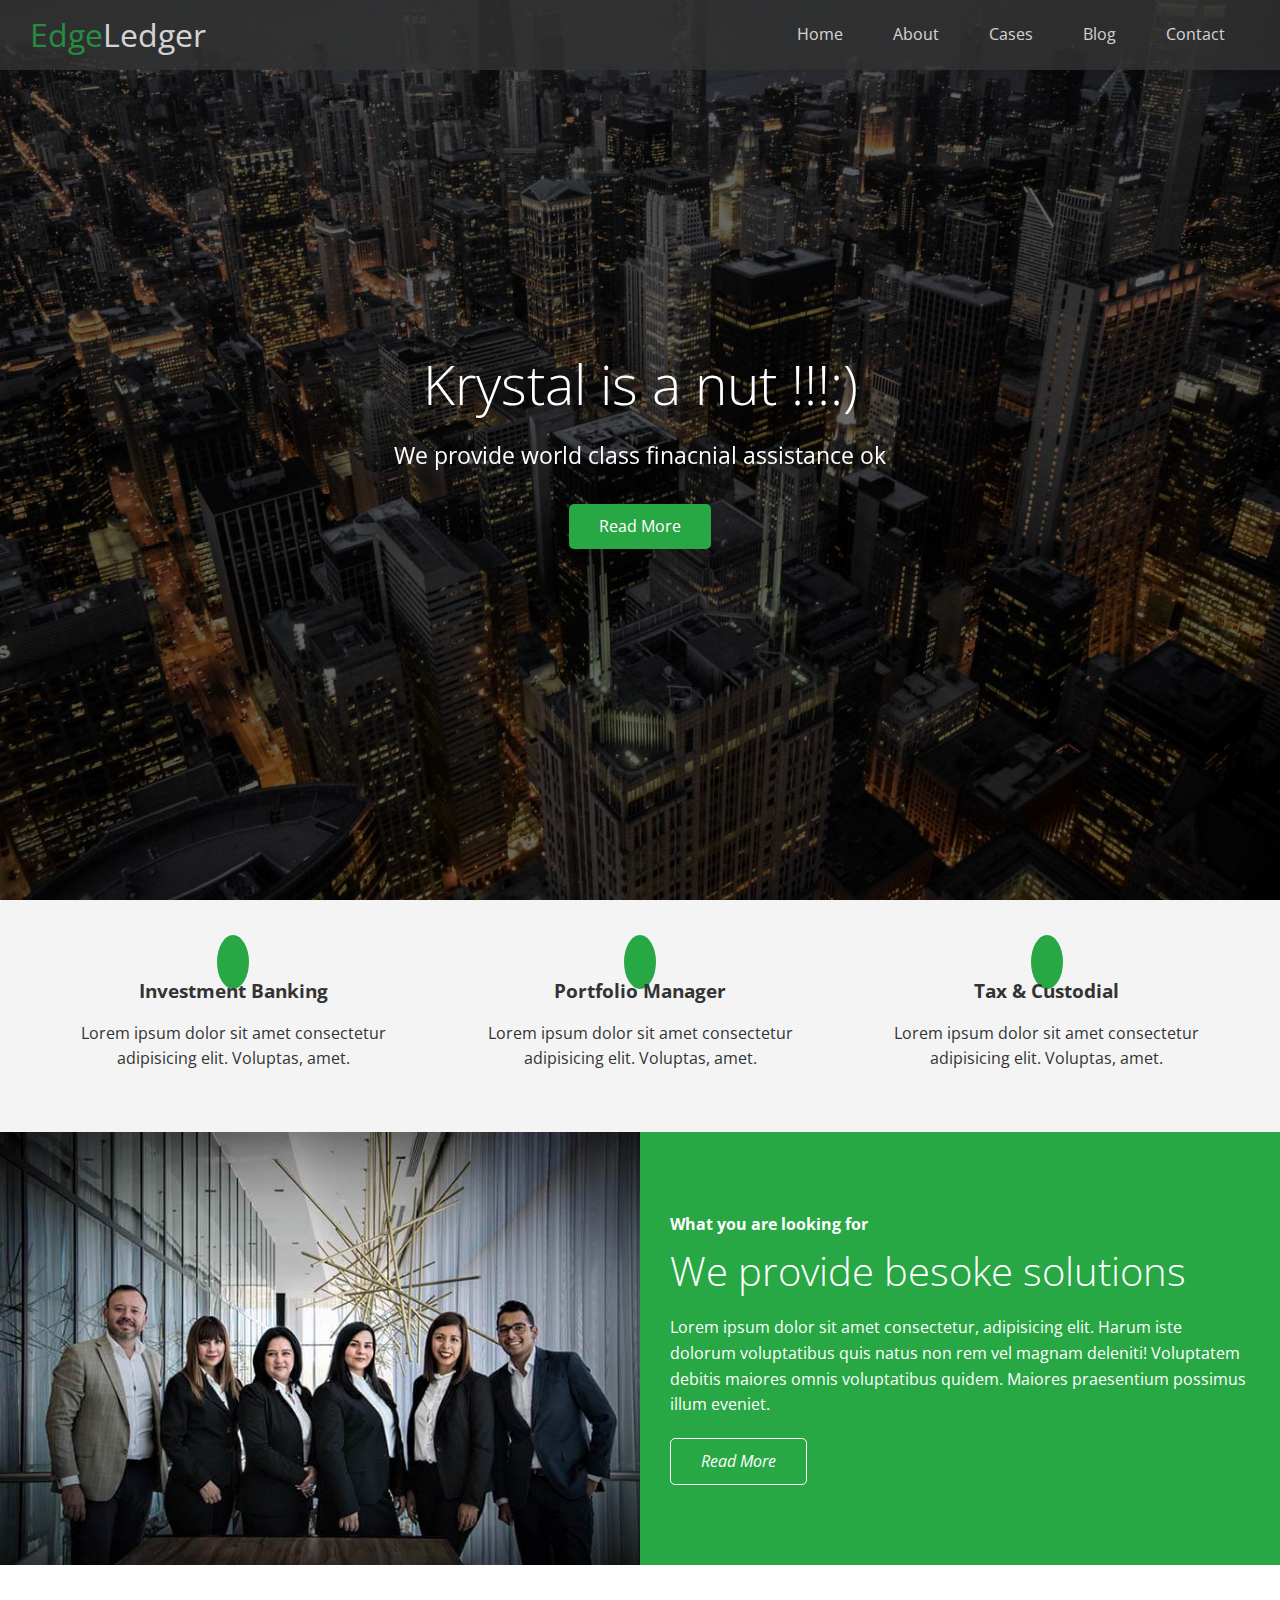
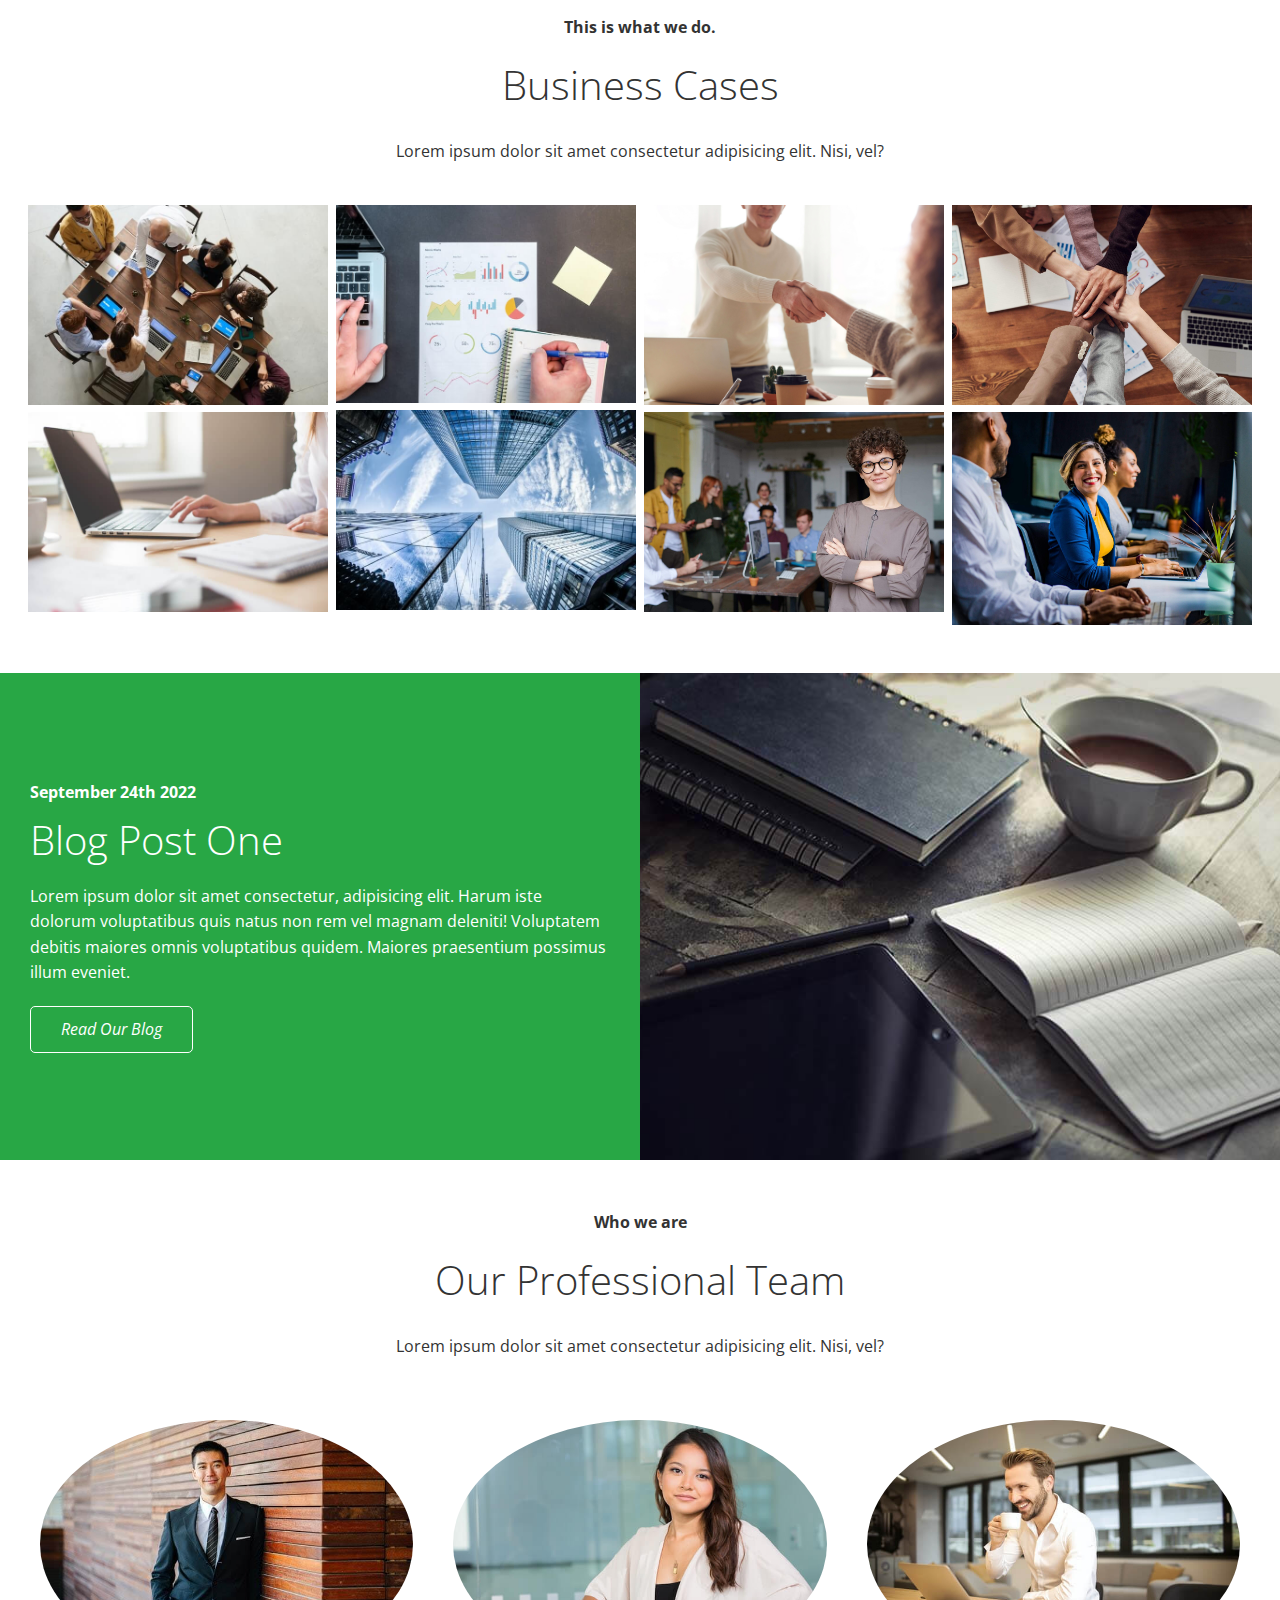
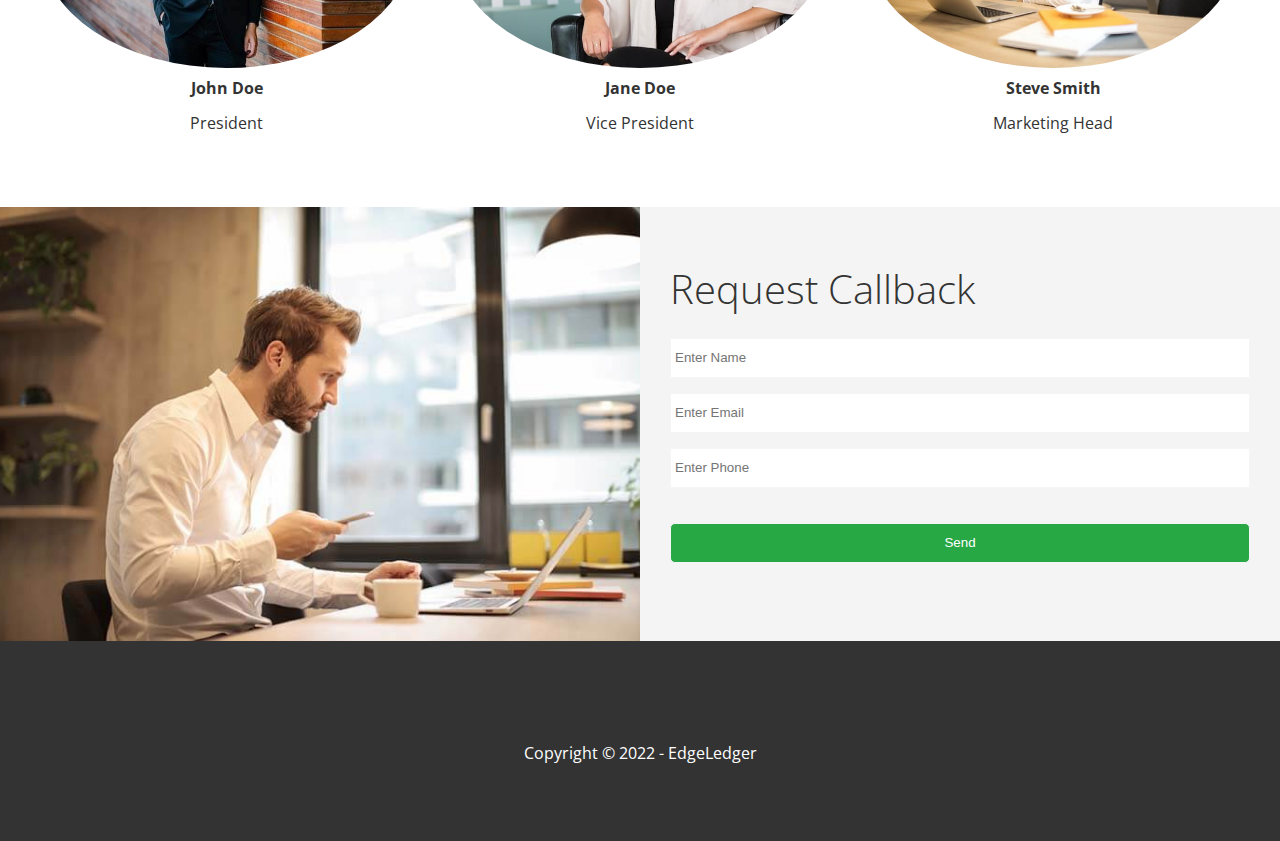
==== index.html @ adc70783 "First commit" ====
<!DOCTYPE html>
<html lang="en">

<head>
  <meta charset="UTF-8">
  <meta http-equiv="X-UA-Compatible" content="IE=edge">
  <meta name="viewport" content="width=device-width, initial-scale=1.0">
  <link rel="stylesheet" href="https://cdnjs.cloudflare.com/ajax/libs/font-awesome/6.2.0/css/all.min.css"
    integrity="sha512-xh6O/CkQoPOWDdYTDqeRdPCVd1SpvCA9XXcUnZS2FmJNp1coAFzvtCN9BmamE+4aHK8yyUHUSCcJHgXloTyT2A=="
    crossorigin="anonymous" referrerpolicy="no-referrer" />
  <link rel="stylesheet" href="css/utilites.css">
  <link rel="stylesheet" href="css/stlye.css">
  <title>Welcome To EdgeLedger</title>
</head>

<body id="home">
  <header class="hero">
    <div id="navbar" class="navbar">
      <h1 class="logo">
        <span class="text-primary"><i class="fas fa-book-open"></i> Edge</span>Ledger
      </h1>
      <nav>
        <ul>
          <li><a href="#home">Home</a></li>
          <li><a href="#about">About</a></li>
          <li><a href="#cases">Cases</a></li>
          <li><a href="#blog">Blog</a></li>
          <li><a href="#contact">Contact</a></li>
        </ul>
      </nav>
    </div>

    <div class="content">
      <h1>Krystal is  a nut !!!:)</h1>
      <p>We provide world class finacnial assistance ok</p>
      <a href="about" class="btn"><i class="fas fa-chevron-right"></i>Read More</a>
    </div>
  </header>

  <!--About:Icons-->
  <main>
    <section id="about" class="icons bg-light">
      <div class="flex-items">
        <div>
          <i class="fas fa-university fa-2x"></i>
          <div>
            <h3>Investment Banking</h3>
            <p>
              Lorem ipsum dolor sit amet consectetur adipisicing elit. Voluptas, amet.
            </p>
          </div>
        </div>

        <div>
          <i class="fas fa-book-reader fa-2x"></i>
          <div>
          <h3>Portfolio Manager</h3>
          <p>
            Lorem ipsum dolor sit amet consectetur adipisicing elit. Voluptas, amet.
          </p>
        </div>
      </div>

      <div>
        <i class="fas fa-pencil-alt fa-2x"></i>
        <div>
        <h3>Tax & Custodial </h3>
        <p>
          Lorem ipsum dolor sit amet consectetur adipisicing elit. Voluptas, amet.
        </p>
      </div>
      </div>
      </div>
    </section>

    <!--About:Solutions-->
    <section class="solutions flex-columns">
      <div class="row">
        <div class="column">
          <div class="column-1">
            <img src="images/home/people.jpg" alt="">
          </div>
        </div>
        <div class="column">
          <div class="column-2 bg-primary">
            <h4>What you are looking for</h4>
            <h2>We provide besoke solutions</h2>
            <p>Lorem ipsum dolor sit amet consectetur, adipisicing elit. Harum iste dolorum voluptatibus quis natus non rem vel magnam deleniti! Voluptatem debitis maiores omnis voluptatibus quidem. Maiores praesentium possimus illum eveniet.</p>
            <a href="#" class="btn btn-outline"><i class="fas fa-chevron">Read More</i></a>
          </div>
        </div>
      </div>
    </section>

    <!--Cases-->
    <section id="cases" class="cases flex-grid section-padding">
      <header class="section-header">
        <h4>This is what we do.</h4>
        <h2>Business Cases</h2>
        <p>Lorem ipsum dolor sit amet consectetur adipisicing elit. Nisi, vel?</p>
      </header>
      <div class="row">
        <div class="column">
          <img src="images/cases/cases1.jpg" alt="">
          <img src="images/cases/cases2.jpg" alt="">
        </div>
        <div class="column">
          <img src="images/cases/cases3.jpg" alt="">
          <img src="images/cases/cases4.jpg" alt="">
        </div>
        <div class="column">
          <img src="images/cases/cases5.jpg" alt="">
          <img src="images/cases/cases6.jpg" alt="">
        </div>
        <div class="column">
          <img src="images/cases/cases7.jpg" alt="">
          <img src="images/cases/cases8.jpg" alt="">
        </div>
        
      </div>
    </section>
    <!--Blog-->
    <section id="blog" class="blog flex-columns flex-reverse">
      <div class="row">
        <div class="column">
          <div class="column-1">
            <img src="images/home/blog.jpg" alt="">
          </div>
        </div>
        <div class="column">
          <div class="column-2 bg-primary">
            <h4>September 24th 2022</h4>
            <h2>Blog Post One</h2>
            <p>Lorem ipsum dolor sit amet consectetur, adipisicing elit. Harum iste dolorum voluptatibus quis natus non rem vel magnam deleniti! Voluptatem debitis maiores omnis voluptatibus quidem. Maiores praesentium possimus illum eveniet.</p>
            <a href="blog.html" class="btn btn-outline"><i class="fas fa-chevron">Read Our Blog</i></a>
          </div>
        </div>
      </div>
    </section>

    <!--Team-->
    <section id="team" class="team section-padding">
      <header class="section-header">
        <h4>Who we are</h4>
        <h2>Our Professional Team</h2>
        <p>Lorem ipsum dolor sit amet consectetur adipisicing elit. Nisi, vel?</p>
      </header>
      <div class="flex-items">
        <div>
          <img src="images/team/person1.jpg" alt="">
          <h4>John Doe</h4>
          <p>President</p>
        </div>
        <div>
          <img src="images/team/person2.jpg" alt="">
          <h4>Jane Doe</h4>
          <p>Vice President</p>
        </div>
        <div>
          <img src="images/team/person3.jpg" alt="">
          <h4>Steve Smith</h4>
          <p>Marketing Head</p>
        </div>
      </div>  
     </section>

     <!--Contact-->
     <section id="contact" class="contact flex-columns">
      <div class="row">
        <div class="column">
          <div class="column-1">
            <img src="images/home/contact.jpg" alt="">
          </div>
        </div>
        <div class="column">
          <div class="column-2 bg-light">
            <h2>Request Callback</h2>
            <form action="" class="callback-form">
              <div class="form-control">
                <label for="name"></label>
                <input type="text" name="name" id="name" placeholder="Enter Name">
              </div>
              <div class="form-control">
                <label for="email"></label>
                <input type="email" name="email" id="name" placeholder="Enter Email">
              </div>
              <div class="form-control">
                <label for="phone"></label>
                <input type="text" name="phone" id="phone" placeholder="Enter Phone">
              </div>
              <input type="submit" value="Send" id="submit"
              class="btn">
            </form>
          </div>
        </div>
      </div>
    </section>
</main>

  <footer class="footer bg-dark">
    <div class="social">
      <a href="#"><i class="fab fa-facebook fa-2x"></i></a>
      <a href="#"><i class="fab fa-twitter fa-2x"></i></a>
      <a href="#"><i class="fab fa-youtube fa-2x"></i></a>
      <a href="#"><i class="fab fa-linkedin fa-2x"></i></a>
    </div>
    <p>Copyright &copy; 2022 - EdgeLedger</p>
  </footer>

</body>

</html>
---- css/utilites.css ----
/* Text colors */
.text-primary {
  color: #28a745;
}

.text-secondary {
  color: #0284d0;
}

/* Button */
.btn {
  cursor: pointer;
  display: inline-block;
  padding: 10px 30px;
  color: #fff;
  background-color:#28a745;
  border: none;
  border-radius: 5px;
}

.btn:hover {
  opacity: 0.9;
}

.btn-primary, .bg-primary {
  background: #28a745;
  color:#fff;
}
.btn-secondary, .bg-secondary  {
  background: #0284d0;
  color:#fff;
}
.btn-dark, .bg-dark {
  background: #333;
  color:#fff;
}
.btn-light, .bg-light {
  background: #f4f4f4;
  color:#333;
}

.btn-outline {
  background: transparent;
  border: 1px solid #fff;
}

/* Flex items*/
.flex-items {
  display: flex;
  text-align: center;
  justify-content: center;
  text-align: center;
  height: 100%;
}

.flex-items > div {
  padding: 20px;
}

/* Flex columns */
.flex-columns.flex-reverse .row {
  flex-direction: row-reverse;
}
.flex-columns .row {
  display: flex;
  flex-direction: row;
  flex-wrap: wrap;
  width: 100%;
}

.flex-columns .column {
  display: flex;
  flex-direction: column;
  flex-basis: 100%;
  flex: 1;
}

.flex-columns .column .column-1,
.flex-columns .column .column-2 {
  height: 100%;
}

.flex-columns img {
  width: 100%;
  height: 100%;
  object-fit: cover;
}

.flex-columns .column-2 {
  display: flex;
  flex-direction: column;
  align-items: flex-start;
  justify-content: center;
  padding: 30px;
}

.flex-columns h2 {
  font-size: 40px;
  font-weight: 100;
}

.flex-columns h4 {
  margin-bottom: 10px;
}

.flex-columns p {
  margin: 20px 0;
}

/* Section header */
.section-header {
  padding: 30px;
  display: flex;
  flex-direction: column;
  align-items: center;
  justify-content:center;
  text-align: center;
}

.section-header h2 {
  font-size: 40px;
  margin: 20px 0;
}

.section-padding {
  padding: 20px 20px 40px;
}

/* Flex grid */
  .flex-grid .row {
    display: flex;
    flex-wrap: wrap;
    padding: 0 4px;
  }

  .flex-grid .column {
    flex: 25%;
    max-width: 25%;
    padding: 0 4px;
  }
---- css/stlye.css ----
@import url('https://fonts.googleapis.com/css2?family=Open+Sans:wght@300;400&display=swap');

* {
  box-sizing: border-box;
  padding: 0;
  margin: 0;
}

body {
  font-family: 'Open Sans', sans-serif;
  background: #fff;
  color: #333;
  line-height: 1.6;
}

ul {
  list-style: none;
}

a {
  color: #333;
  text-decoration: none;

}

h1,
h2 {
  font-weight: 300;
  line-height: 1.2;
}

p {
  margin: 10px;
}

img {
  width: 100%;
}

/* Navbar */
.navbar {
  display: flex;
  align-items: center;
  justify-content: space-between;
  background-color: #333;
  color: #fff;
  opacity: 0.8;
  width: 100%;
  height: 70px;
  position: fixed;
  top: 0px;
  padding: 0 30px;
}

.navbar a {
  color: #fff;
  padding: 10px 20px;
  margin: 0 5px;
}

.navbar a:hover {
  border-bottom: #28a745 2px solid;
}

.navbar ul {
  display: flex;
}

.navbar .logo {
  font-weight: 400;
}

/* Header*/
.hero {
  background: url('../images/home/showcase.jpg') no-repeat center center/cover;
  height: 100vh;
  position: relative;
  color: #fff;
}

.hero .content {
  display: flex;
  flex-direction: column;
  align-items: center;
  justify-content: center;
  text-align: center;
  height: 100%;
  padding: 0 20px;
}

.hero .content h1 {
  font-size: 55px;
}

.hero .content p {
  font-size: 23px;
  max-width: 600px;
  margin: 20px 0 30px;
}

.hero::before {
  content: '';
  position: absolute;
  top: 0;
  left: 0;
  width: 100%;
  height: 100%;
  background: rgba(0, 0, 0, 0.6);
}

.hero * {
  z-index: 10;
}

.hero.blog {
  background-image: url('../images/home/blog.jpg') no-repeat center center/cover;
  height: 30vh;
}



/* Icons */
.icons {
  padding: 30px;
}

.icons h3 {
  font-weight: bold;
  margin-bottom: 15px;
}

.icons i {
  background-color: #28a745;
  color: #fff;
  padding: 1rem;
  border-radius: 50%;
  margin-bottom: 15px;
}

.cases img:hover {
  opacity: 0.7;
}

.team img {
  border-radius: 50%;
}

/* Callback form */
.callback-form {
  width: 100%;
  padding: 20px 0;
}

.callback-form label {
  display: block;
  margin-bottom: 5px;
}

.callback-form .form-control {
  margin-bottom: 15px;
}

.callback-form input {
  width: 100%;
  padding: 4px;
  height: 40px;
  border: #f5f5f5 1px solid;
}

.callback-form input:focus {
  outline-color: #28a745;
}

.callback-form .btn {
  padding: 12px, 0;
  margin-top: 20px;
}

/* Post */
.post {
  padding: 50px 30px;
}

.post h2 {
  font-size: 40px;
  margin-bottom: 20px;
  padding-bottom: 10px;
  border-bottom: #ccc solid 1px;
}

.post .meta {
  margin-bottom: 30px;
}

.post img {
  width: 300px;
  border-radius: 50%;
  display: block;
  margin: 0 auto 30px 
}

/* Footer */
.footer {
  display: flex;
  flex-direction: column;
  align-items: center;
  justify-content: center;
  text-align: center;
  height: 200px;
}

.footer a {
  color: #fff;
}

.footer a:hover {
  color: #28a745;
}

.footer .social>* {
  margin-right: 30px;
}

/* Mobile */
@media(max-width: 768px) {
  .navbar {
    flex-direction: column;
    height: 120px;
    padding: 20px;

  }


  .navbar a {
    padding: 10px 10px;
    margin: 0 3px;
  }

  .flex-items {
    flex-direction: column;
  }

  .flex-columns, .flex-grid .column {
    flex: 100%;
    max-width: 100%;
  }

  .team img {
    width: 70%;
  }
}
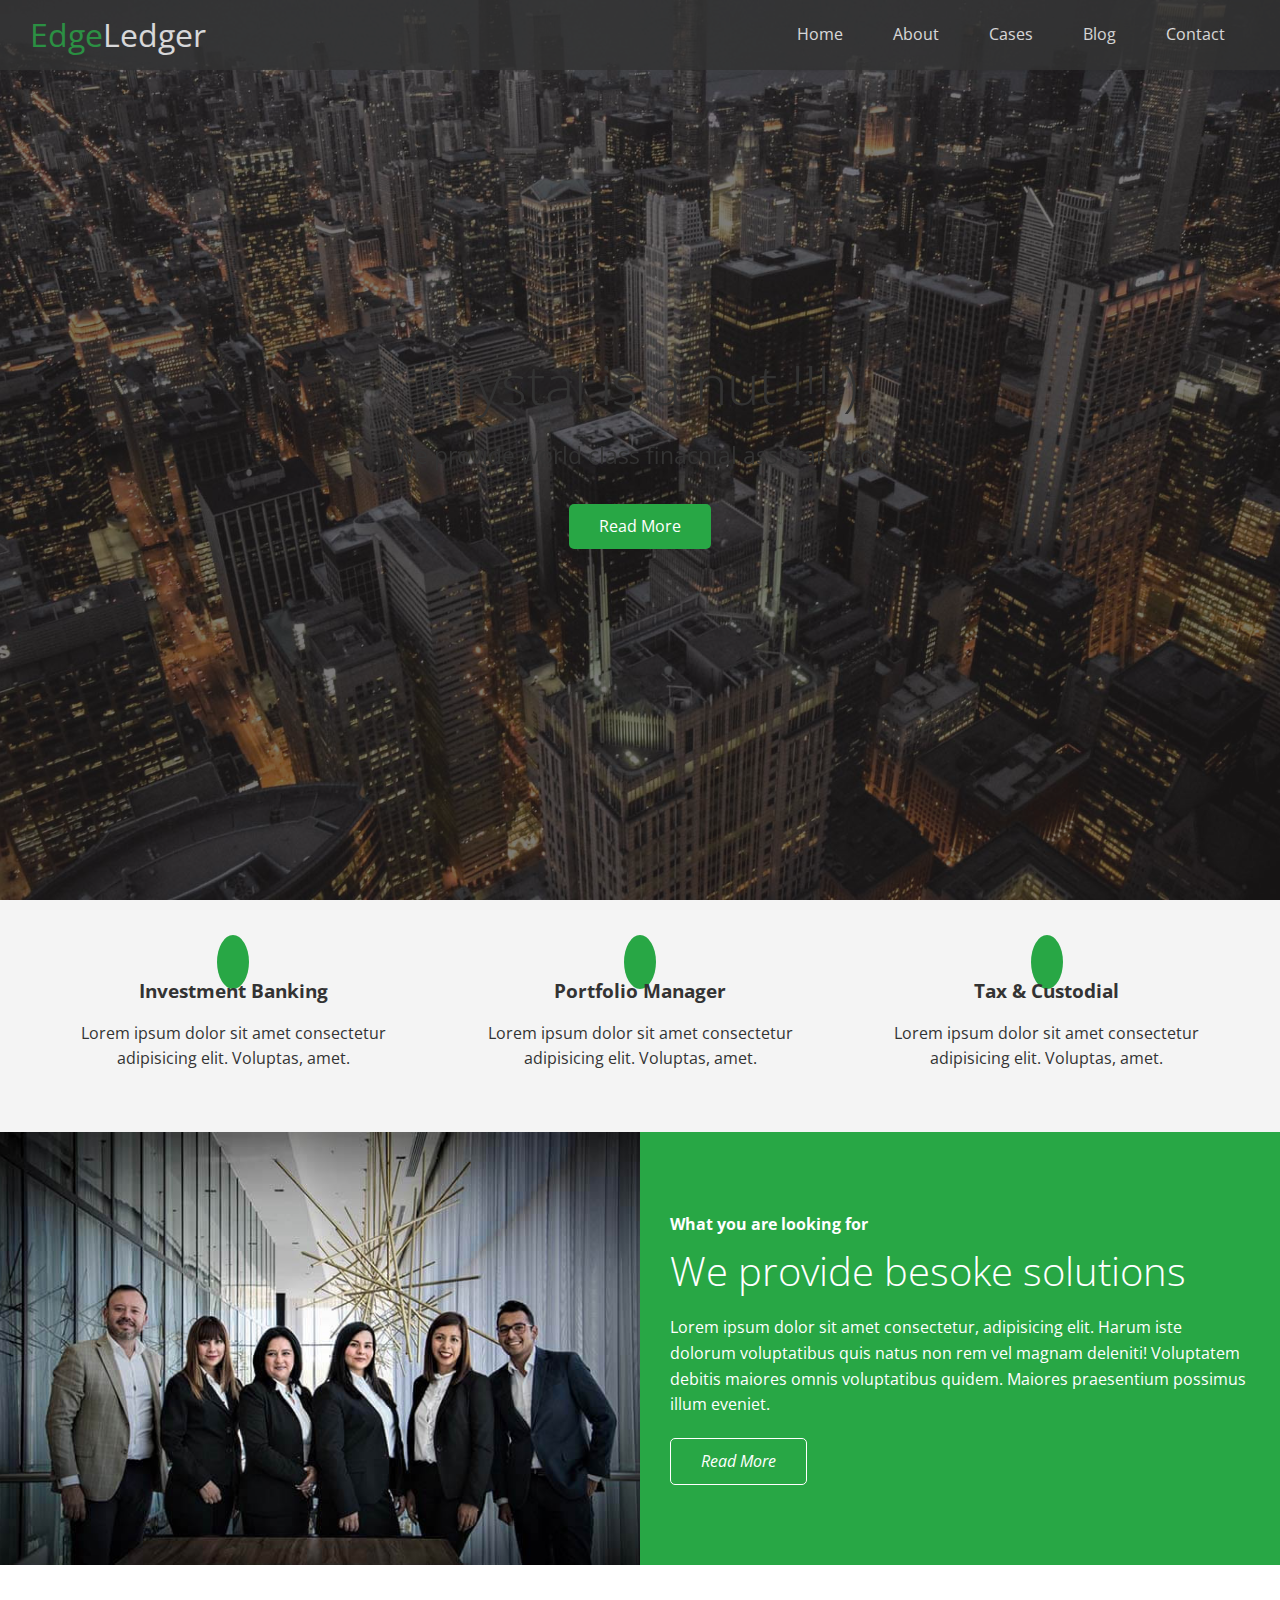
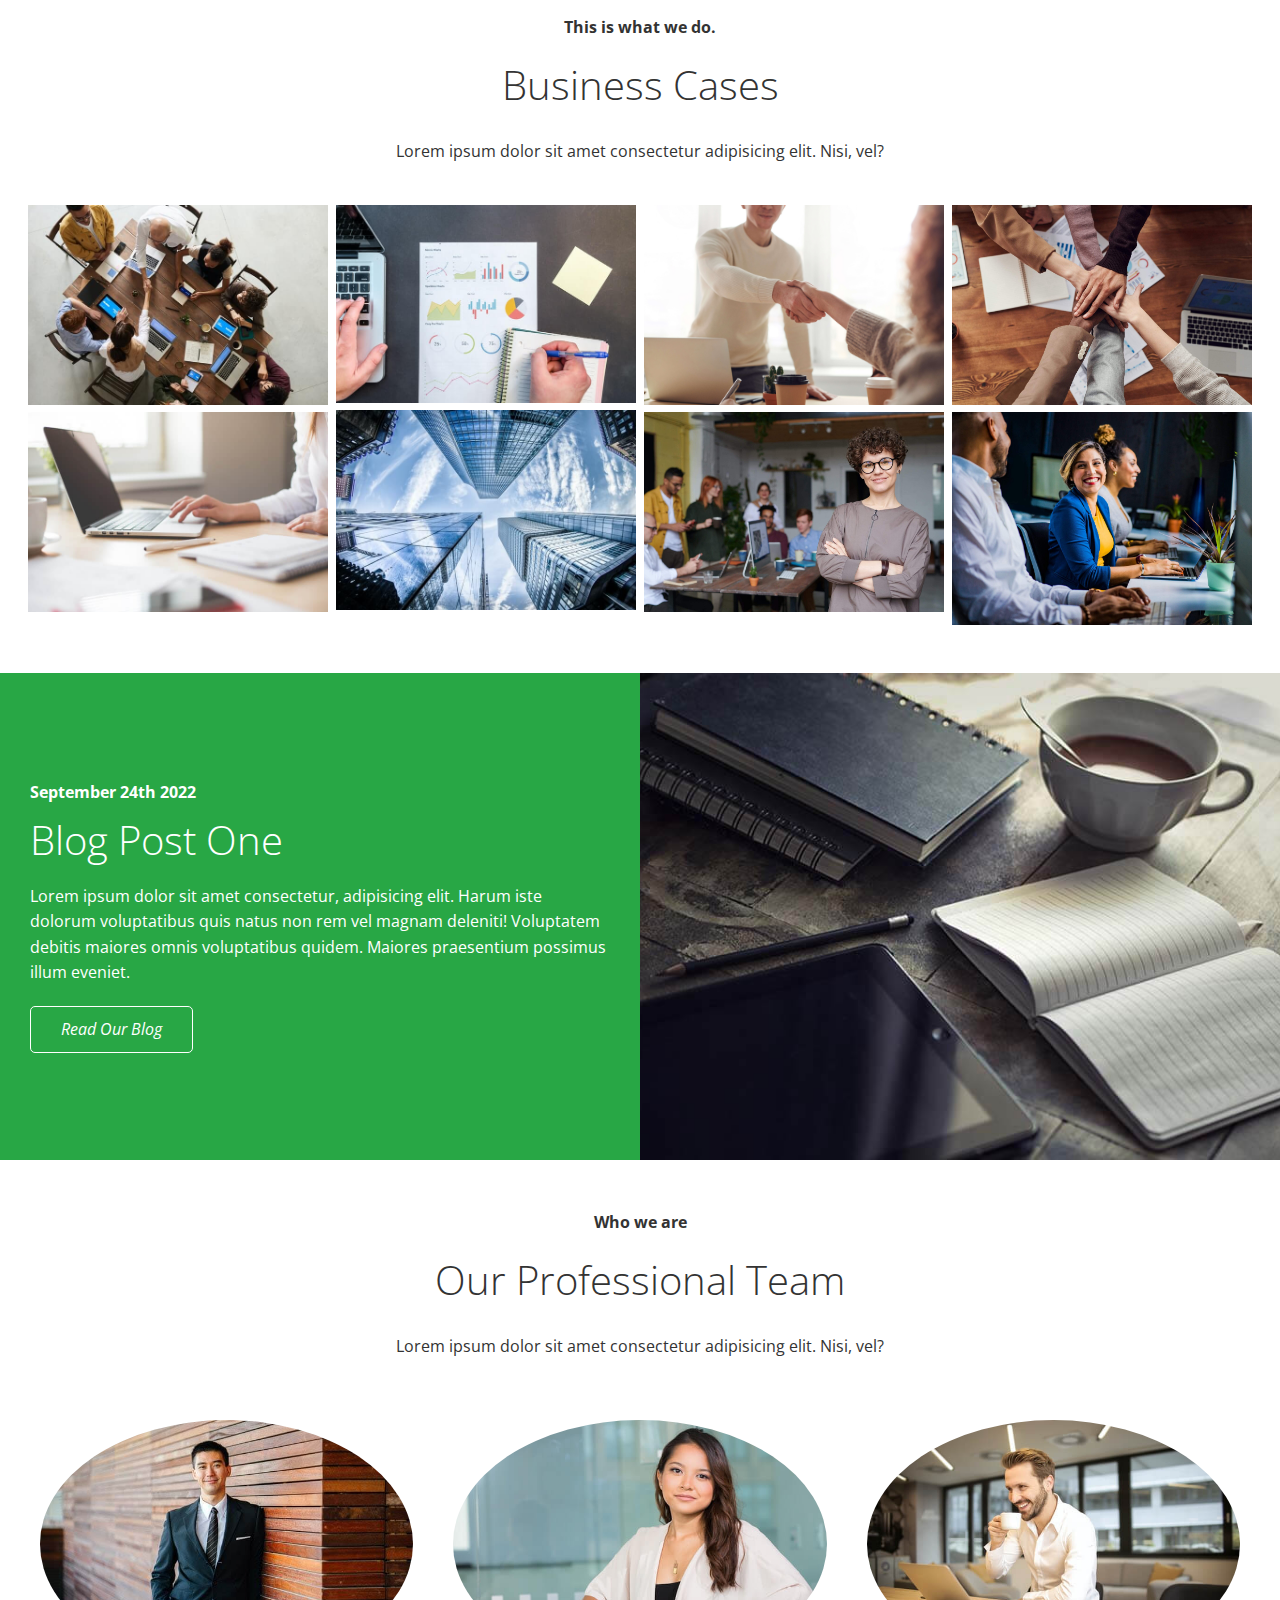
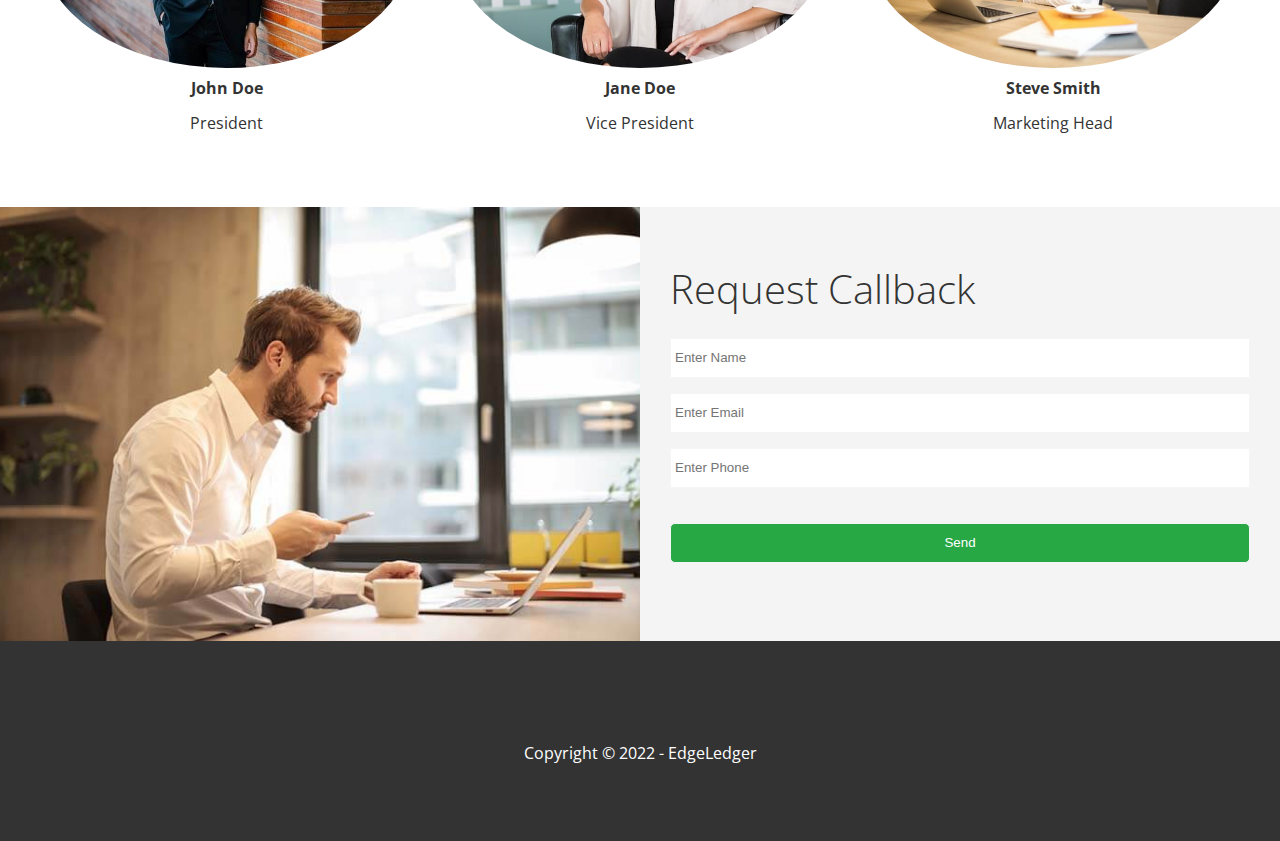
==== commit 09f0bff2: "First Commit" ====
--- a/index.html
+++ b/index.html
@@ -33,7 +33,7 @@
     <div class="content">
       <h1>Krystal is  a nut !!!:)</h1>
       <p>We provide world class finacnial assistance ok</p>
-      <a href="about" class="btn"><i class="fas fa-chevron-right"></i>Read More</a>
+      <a href="#" id="btn3" class="btn"><i class="fas fa-chevron-right"></i>Read More</a>
     </div>
   </header>
 
--- a/css/stlye.css
+++ b/css/stlye.css
@@ -75,7 +75,7 @@
   background: url('../images/home/showcase.jpg') no-repeat center center/cover;
   height: 100vh;
   position: relative;
-  color: #fff;
+  
 }
 
 .hero .content {
@@ -105,7 +105,7 @@
   left: 0;
   width: 100%;
   height: 100%;
-  background: rgba(0, 0, 0, 0.6);
+  background: rgba(36, 33, 33, 0.6);
 }
 
 .hero * {
